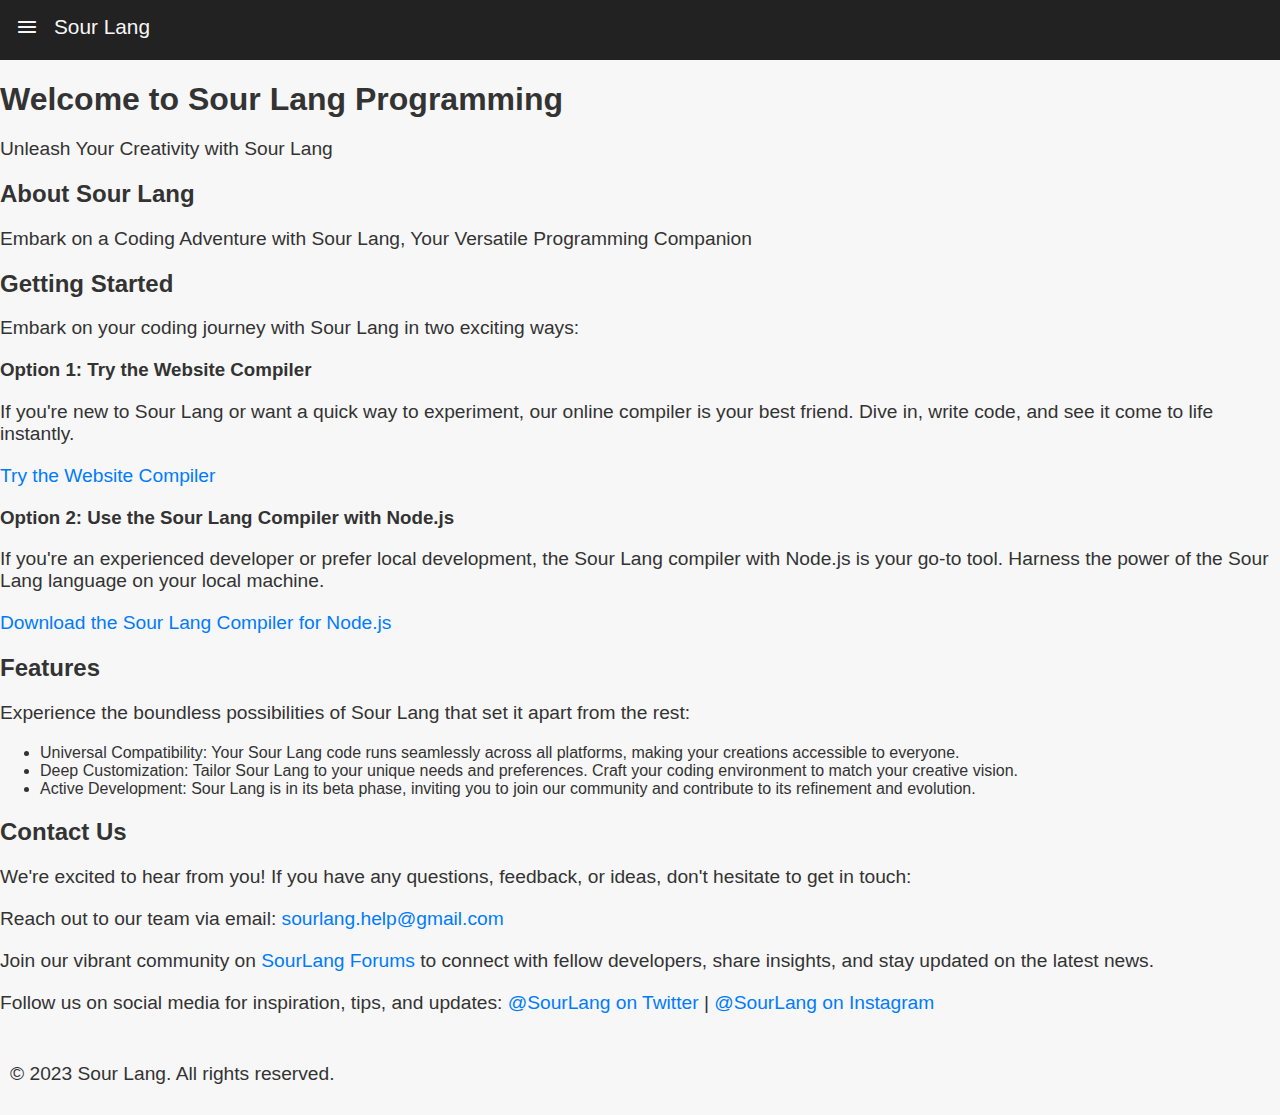
==== pages/sour-lang/index.html @ 067dbd9e "revamped ux" ====
<!DOCTYPE html>
<html>

<head>
  <title>Welcome to Sour Lang!</title>
  
  <link rel="stylesheet" href="/style.css">
  <link rel="stylesheet" href="/themes/light.css">
  <link rel="stylesheet" href="https://fonts.googleapis.com/icon?family=Material+Icons+Round">
</head>

<body>
  <div class="toolbar">
    <span class="material-icons-round" id="menu-btn">menu</span>
    <span class="title">Sour Lang</span>
  </div>

  <header>
    <h1>Welcome to Sour Lang Programming</h1>
    <p>Unleash Your Creativity with Sour Lang</p>
  </header>

  <div class="container">
    <h2>About Sour Lang</h2>
    <p>Embark on a Coding Adventure with Sour Lang, Your Versatile Programming Companion</p>
  </div>

  <div class="container">
    <h2>Getting Started</h2>
    <p>Embark on your coding journey with Sour Lang in two exciting ways:</p>

    <div id="website-option">
      <h3>Option 1: Try the Website Compiler</h3>
      <p>If you're new to Sour Lang or want a quick way to experiment, our online compiler is your best friend. Dive in, write code, and see it come to life instantly.</p>
      <p><a href="gs-web.html">Try the Website Compiler</a></p>
    </div>

    <div id="nodejs-option">
      <h3>Option 2: Use the Sour Lang Compiler with Node.js</h3>
      <p>If you're an experienced developer or prefer local development, the Sour Lang compiler with Node.js is your go-to tool. Harness the power of the Sour Lang language on your local machine.</p>
      <p><a href="download-link">Download the Sour Lang Compiler for Node.js</a></p>
    </div>
  </div>

  <div class="container">
    <h2>Features</h2>
    <p>Experience the boundless possibilities of Sour Lang that set it apart from the rest:</p>
    <ul>
      <li>Universal Compatibility: Your Sour Lang code runs seamlessly across all platforms, making your creations accessible to everyone.</li>
      <li>Deep Customization: Tailor Sour Lang to your unique needs and preferences. Craft your coding environment to match your creative vision.</li>
      <li>Active Development: Sour Lang is in its beta phase, inviting you to join our community and contribute to its refinement and evolution.</li>
    </ul>
  </div>

  <div class="container">
    <h2>Contact Us</h2>
    <p>We're excited to hear from you! If you have any questions, feedback, or ideas, don't hesitate to get in touch:</p>
    <p>Reach out to our team via email: <a href="mailto:sourlang.help@gmail.com">sourlang.help@gmail.com</a></p>
    <p>Join our vibrant community on <a href="https://sourlangforums.com">SourLang Forums</a> to connect with fellow developers, share insights, and stay updated on the latest news.</p>
    <p>Follow us on social media for inspiration, tips, and updates: <a href="https://twitter.com/sourlang">@SourLang on Twitter</a> | <a href="https://instagram.com/sourlang">@SourLang on Instagram</a></p>
  </div>

  <footer>
    <p>&copy; 2023 Sour Lang. All rights reserved.</p>
  </footer>

  <script src="script.js"></script>
</body>

</html>
---- style.css ----
body {
  margin: 0;
  padding: 0;
  font-family: -apple-system, BlinkMacSystemFont, 'Segoe UI', Roboto, Oxygen, Ubuntu, Cantarell, 'Open Sans', 'Helvetica Neue', sans-serif;
  background-color: #f2f2f2;
}

/* Toolbar styling */
.toolbar {
  padding: 15px;
  font-size: 1.3em;
  font-weight: 450;
  display: flex;
  gap: 15px;
  height: 60px;
  box-sizing: border-box;
}

/* Content section styling */
.content {
  max-width: 800px;
  margin: 0 auto;
  padding: 20px;
  background-color: #fff;
  border-radius: 5px;
  box-shadow: 0 0 10px rgba(0, 0, 0, 0.1);
  margin: 15px 0;
  display: flex;
  flex-direction: column;
  align-items: center;
  overflow-x: scroll;
}

/* Heading styles */
h1 {
  font-size: 2em;
  margin-bottom: 10px;
}

/* Paragraph styles */
p {
  font-size: 1.2em;
  margin-bottom: 20px;
}

/* Add styles for other sections, buttons, and elements as needed */

/* Button styles */
.actions .button, footer .button {
  background-color: var(--button-background);
  color: var(--button-text);
  text-decoration: none;
  padding: 10px 20px;
  border: none;
  border-radius: 5px;
  margin: 10px;
}

/* Testimonials styling */
blockquote {
  font-style: italic;
  margin: 10px;
}

/* Footer styles */
footer {
  background-color: var(--accent);
  padding: 10px;
  color: var(--foreground);
}

.horz {
  flex-direction: row;
}

.gap {
  gap: 15px;
}

.logo {
  width: 100%;
}

.get-it-on {
  background: red;
  display: flex;
  background: black;
  width: max-content;
  color: white;
  padding: 10px;
  border-radius: 15px;
}

.get-it-on img {
  width: 50px;
  aspect-ratio: 1;
}

.get-it-on div {
  margin-left: 5px;
}

.get-it-on div :nth-child(1) {
  font-size: .6em;
}

.get-it-on div :nth-child(2) {
  font-size: 1.8em;
}
---- themes/light.css ----
:root {
  --primary-bg: #f7f7f7;
  --primary-text: #333;
  --accent1: #ffae00;
  --accent2: #ffce00;
  --accent3: #ffd700;
}

body {
  background-color: var(--primary-bg);
  color: var(--primary-text);
}

.toolbar {
  background-color: #222;
  color: var(--primary-bg);
}

.content {
  background-color: var(--primary-bg);
}

.actions .button, footer .button {
  background-color: var(--accent2);
  color: var(--primary-bg);
}

a {
  color: #007bff;
  text-decoration: none;
}
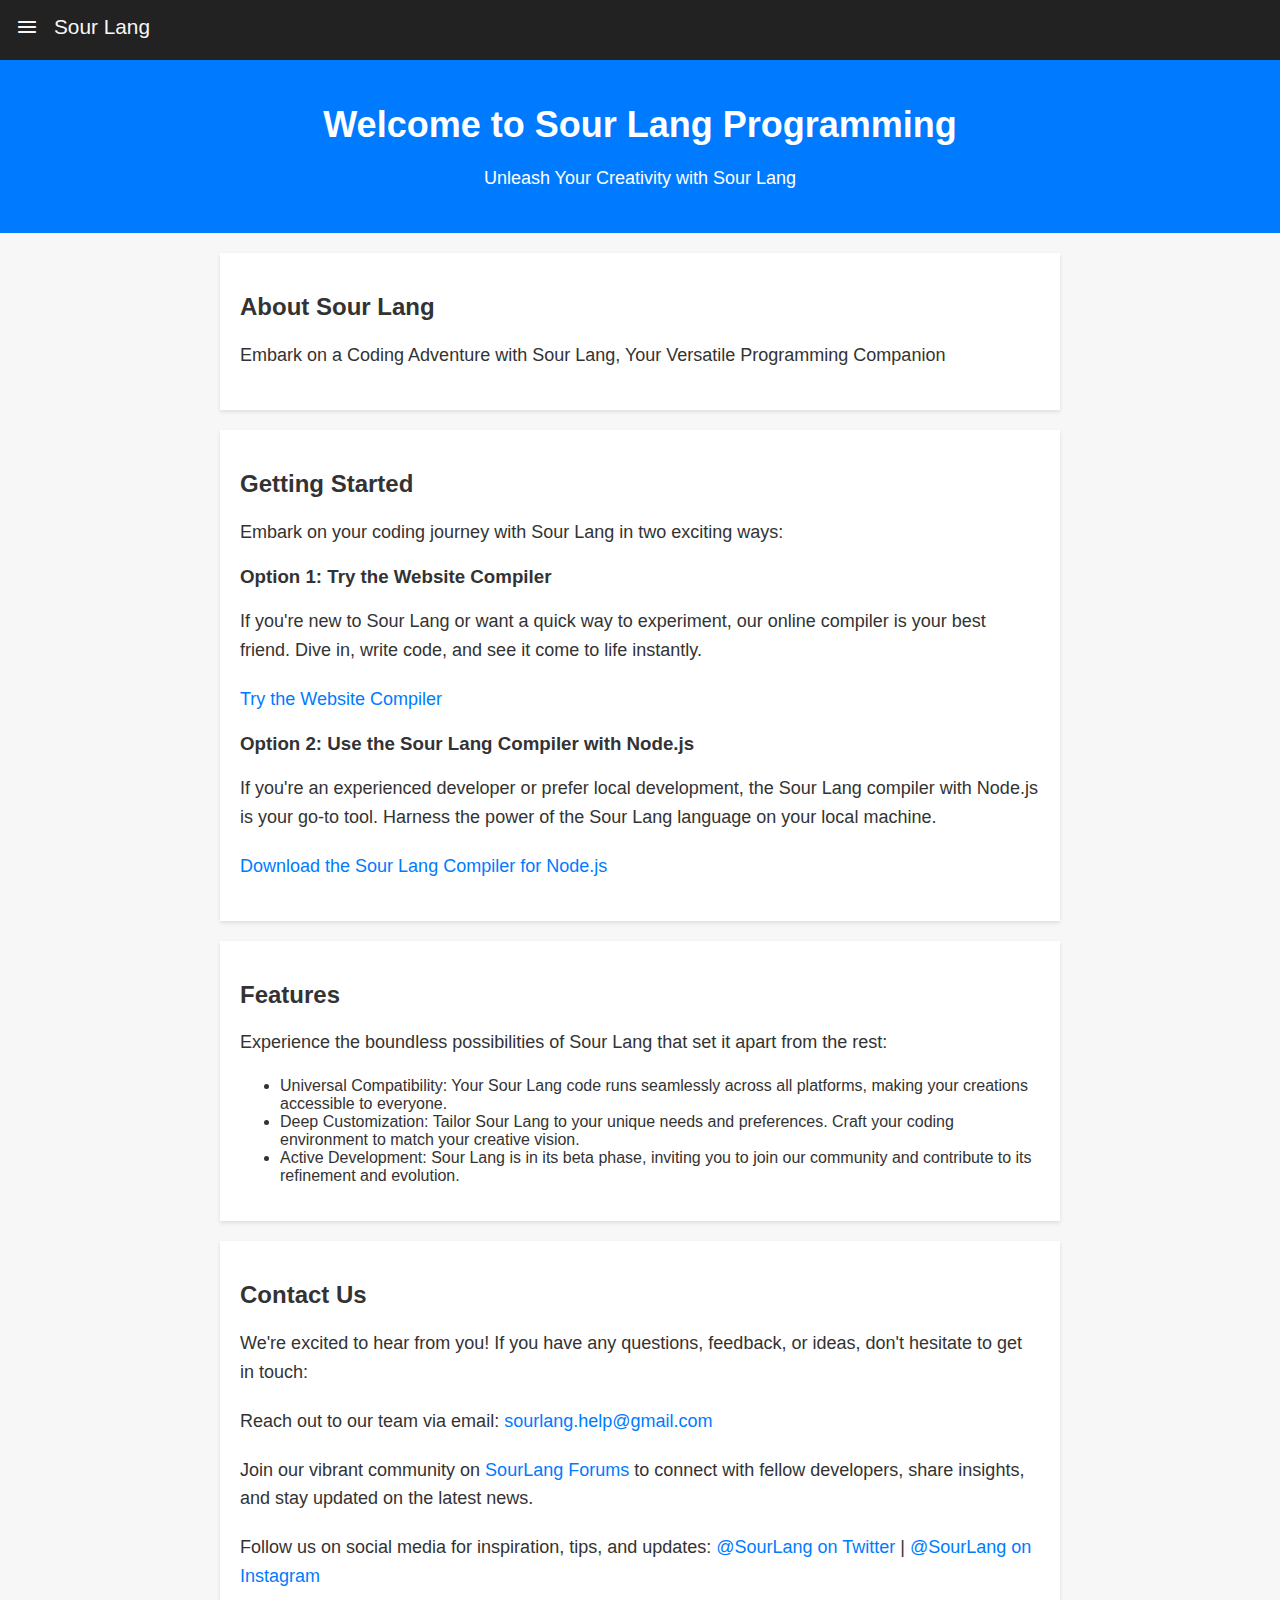
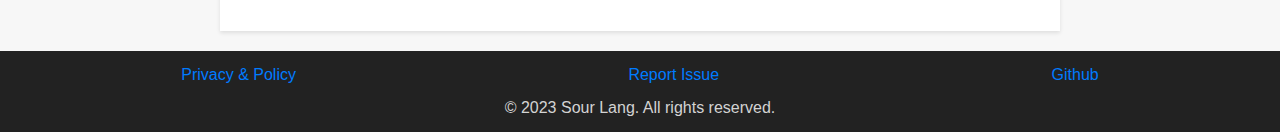
==== commit 629ae7fb: "ux design" ====
--- a/pages/sour-lang/index.html
+++ b/pages/sour-lang/index.html
@@ -61,10 +61,16 @@
   </div>
 
   <footer>
-    <p>&copy; 2023 Sour Lang. All rights reserved.</p>
+    <div>
+      <a href="privacy.txt">Privacy & Policy</a>
+      <a href="https://github.com/sourav-kum/sour-editor/issues">Report Issue</a>
+      <a href="https://github.com/sourav-kum/sour-editor/">Github</a>
+    </div>
+  
+    <center>&copy; 2023 Sour Lang. All rights reserved.</center>
   </footer>
 
-  <script src="script.js"></script>
+  <script src="/script.js"></script>
 </body>
 
 </html>--- a/style.css
+++ b/style.css
@@ -5,7 +5,6 @@
   background-color: #f2f2f2;
 }
 
-/* Toolbar styling */
 .toolbar {
   padding: 15px;
   font-size: 1.3em;
@@ -16,61 +15,67 @@
   box-sizing: border-box;
 }
 
-/* Content section styling */
-.content {
+header {
+  background-color: #007bff;
+  color: #fff;
+  padding: 20px;
+  text-align: center;
+}
+
+.container {
   max-width: 800px;
-  margin: 0 auto;
+  margin: 20px auto;
   padding: 20px;
   background-color: #fff;
-  border-radius: 5px;
-  box-shadow: 0 0 10px rgba(0, 0, 0, 0.1);
-  margin: 15px 0;
+  box-shadow: 0 2px 4px rgba(0, 0, 0, 0.1);
+}
+
+h1 {
+  font-size: 36px;
+  margin-bottom: 10px;
+}
+
+h2 {
+  font-size: 24px;
+  margin-top: 20px;
+}
+
+p {
+  font-size: 18px;
+  line-height: 1.6;
+  margin-bottom: 20px;
+}
+
+a {
+  text-decoration: none;
+}
+
+footer {
+  padding: 15px;
   display: flex;
   flex-direction: column;
-  align-items: center;
+  gap: 15px;
+  color: lightgray;
+}
+
+footer div {
+  display: flex;
+  justify-content: space-around;
+}
+
+footer div a {
+  white-space: nowrap;
+}
+
+.flex-h {
+  display: flex;
+  flex-direction: row;
   overflow-x: scroll;
 }
 
-/* Heading styles */
-h1 {
-  font-size: 2em;
-  margin-bottom: 10px;
-}
-
-/* Paragraph styles */
-p {
-  font-size: 1.2em;
-  margin-bottom: 20px;
-}
-
-/* Add styles for other sections, buttons, and elements as needed */
-
-/* Button styles */
-.actions .button, footer .button {
-  background-color: var(--button-background);
-  color: var(--button-text);
-  text-decoration: none;
-  padding: 10px 20px;
-  border: none;
-  border-radius: 5px;
-  margin: 10px;
-}
-
-/* Testimonials styling */
-blockquote {
-  font-style: italic;
-  margin: 10px;
-}
-
-/* Footer styles */
-footer {
-  background-color: var(--accent);
-  padding: 10px;
-  color: var(--foreground);
-}
-
-.horz {
-  flex-direction: row;
+.center {
+  display: flex;
+  justify-content: center;
 }
 
 .gap {
--- a/themes/light.css
+++ b/themes/light.css
@@ -16,16 +16,10 @@
   color: var(--primary-bg);
 }
 
-.content {
-  background-color: var(--primary-bg);
+a {
+  color: #007bff;
 }
 
-.actions .button, footer .button {
-  background-color: var(--accent2);
-  color: var(--primary-bg);
-}
-
-a {
-  color: #007bff;
-  text-decoration: none;
+footer {
+  background: #222;
 }